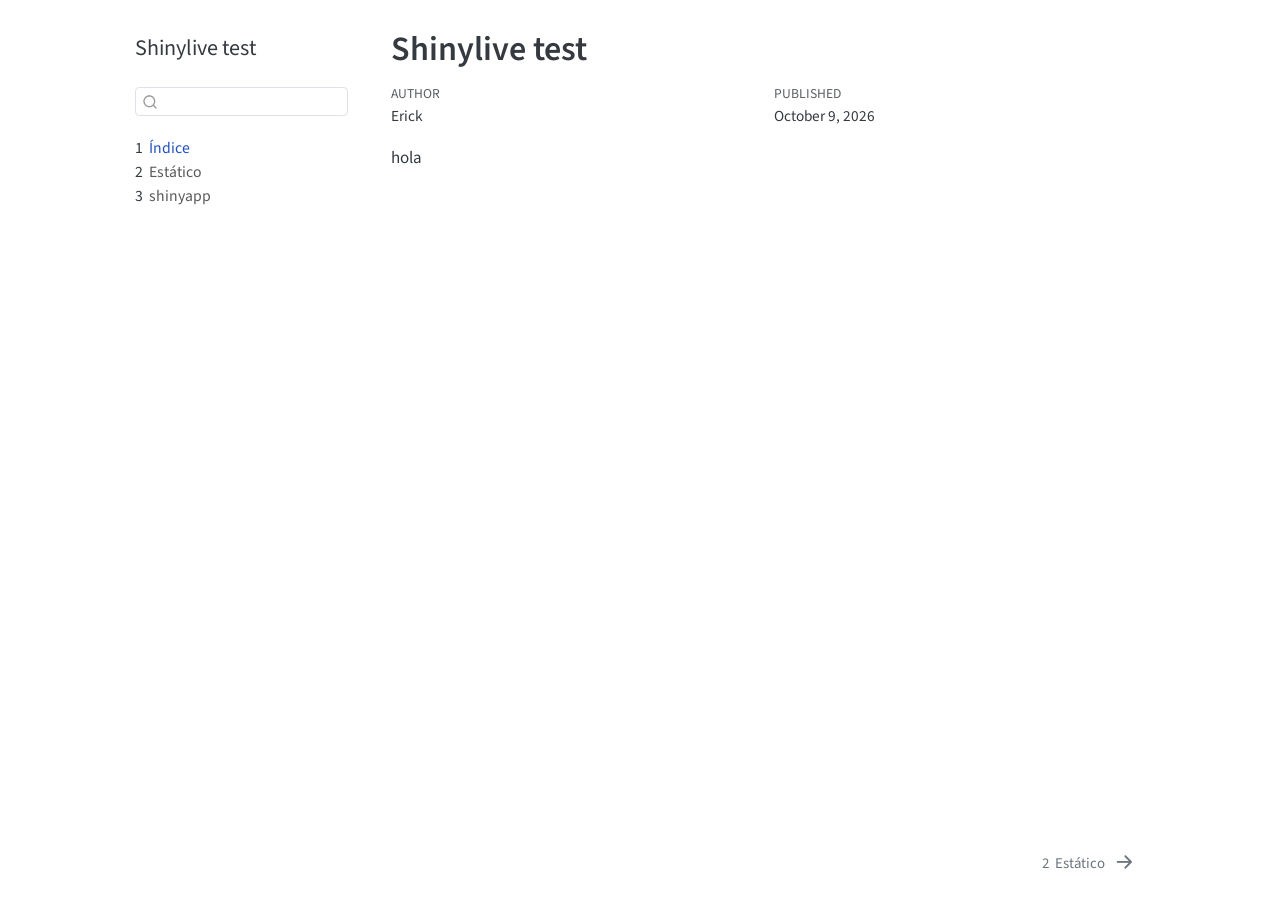
==== docs/index.html @ 16b0a20a "Publish site to docs/" ====
<!DOCTYPE html>
<html xmlns="http://www.w3.org/1999/xhtml" lang="en" xml:lang="en"><head>

<meta charset="utf-8">
<meta name="generator" content="quarto-1.10.18">

<meta name="viewport" content="width=device-width, initial-scale=1.0, user-scalable=yes">

<meta name="author" content="Erick">
<meta name="dcterms.date" content="2026-10-09">

<title>Shinylive test</title>
<style>
/* Default styles provided by pandoc.
** See https://pandoc.org/MANUAL.html#variables-for-html for config info.
*/
span.smallcaps{font-variant: small-caps;}
div.columns{display: flex; gap: 1.5em;}
div.column{flex: auto;}
@media screen {
div.columns{gap: min(4vw, 1.5em);}
div.column{overflow-x: auto;}
}
div.hanging-indent{margin-left: 1.5em; text-indent: -1.5em;}
ul.task-list{list-style: none;}
ul.task-list li input[type="checkbox"] {
  width: 0.8em;
  margin: 0 0.8em 0.2em -1em; /* quarto-specific, see https://github.com/quarto-dev/quarto-cli/issues/4556 */ 
  vertical-align: middle;
}
</style>


<script src="site_libs/quarto-nav/quarto-nav.js"></script>
<script src="site_libs/quarto-nav/headroom.min.js"></script>
<script src="site_libs/clipboard/clipboard.min.js"></script>
<script src="site_libs/quarto-search/autocomplete.umd.js"></script>
<script src="site_libs/quarto-search/fuse.min.js"></script>
<script src="site_libs/quarto-search/quarto-search.js"></script>
<meta name="quarto:offset" content="./">
<link href="./estatico.html" rel="next">
<script src="site_libs/quarto-html/quarto.js" type="module"></script>
<script src="site_libs/quarto-html/tabsets/tabsets.js" type="module"></script>
<script src="site_libs/quarto-html/popper.min.js"></script>
<script src="site_libs/quarto-html/tippy.umd.min.js"></script>
<script src="site_libs/quarto-html/anchor.min.js"></script>
<link href="site_libs/quarto-html/tippy.css" rel="stylesheet">
<link href="site_libs/quarto-html/quarto-syntax-highlighting-64a204ab8560d761af7679ceaba22944.css" rel="stylesheet" id="quarto-text-highlighting-styles">
<script src="site_libs/bootstrap/bootstrap.min.js"></script>
<link href="site_libs/bootstrap/bootstrap-icons.css" rel="stylesheet">
<link href="site_libs/bootstrap/bootstrap-631496449bf32ff9b0bb69a6bfd9195d.min.css" rel="stylesheet" append-hash="true" id="quarto-bootstrap" data-mode="light">
<script id="quarto-search-options" type="application/json">{
  "location": "sidebar",
  "copy-button": false,
  "collapse-after": 3,
  "panel-placement": "start",
  "type": "textbox",
  "limit": 50,
  "keyboard-shortcut": [
    "f",
    "/",
    "s"
  ],
  "show-item-context": false,
  "language": {
    "search-no-results-text": "No results",
    "search-matching-documents-text": "matching documents",
    "search-copy-link-title": "Copy link to search",
    "search-hide-matches-text": "Hide additional matches",
    "search-more-match-text": "more match in this document",
    "search-more-matches-text": "more matches in this document",
    "search-clear-button-title": "Clear",
    "search-text-placeholder": "",
    "search-detached-cancel-button-title": "Cancel",
    "search-submit-button-title": "Submit",
    "search-label": "Search"
  }
}</script>


</head>

<body class="nav-sidebar floating fullcontent quarto-light">

<div id="quarto-search-results"></div>
  <header id="quarto-header" class="headroom fixed-top">
  <nav class="quarto-secondary-nav">
    <div class="container-fluid d-flex">
      <button type="button" class="quarto-btn-toggle btn" data-bs-toggle="collapse" role="button" data-bs-target=".quarto-sidebar-collapse-item" aria-controls="quarto-sidebar" aria-expanded="false" aria-label="Toggle sidebar navigation" onclick="if (window.quartoToggleHeadroom) { window.quartoToggleHeadroom(); }">
        <i class="bi bi-layout-text-sidebar-reverse"></i>
      </button>
        <nav class="quarto-page-breadcrumbs" aria-label="breadcrumb"><ol class="breadcrumb"><li class="breadcrumb-item"><a href="./index.html"><span class="chapter-number">1</span>&nbsp; <span class="chapter-title">Índice</span></a></li></ol></nav>
        <a class="flex-grow-1" role="navigation" data-bs-toggle="collapse" data-bs-target=".quarto-sidebar-collapse-item" aria-controls="quarto-sidebar" aria-expanded="false" aria-label="Toggle sidebar navigation" onclick="if (window.quartoToggleHeadroom) { window.quartoToggleHeadroom(); }">      
        </a>
      <button type="button" class="btn quarto-search-button" aria-label="Search" onclick="window.quartoOpenSearch();">
        <i class="bi bi-search"></i>
      </button>
    </div>
  </nav>
</header>
<!-- content -->
<div id="quarto-content" class="quarto-container page-columns page-rows-contents page-layout-article">
<!-- sidebar -->
  <nav id="quarto-sidebar" class="sidebar collapse collapse-horizontal quarto-sidebar-collapse-item sidebar-navigation floating overflow-auto">
    <div class="pt-lg-2 mt-2 text-left sidebar-header">
    <div class="sidebar-title mb-0 py-0">
      <a href="./">Shinylive test</a> 
    </div>
      </div>
        <div class="mt-2 flex-shrink-0 align-items-center">
        <div class="sidebar-search">
        <div id="quarto-search" class="" title="Search"></div>
        </div>
        </div>
    <div class="sidebar-menu-container"> 
    <ul class="list-unstyled mt-1">
        <li class="sidebar-item">
  <div class="sidebar-item-container"> 
  <a href="./index.html" class="sidebar-item-text sidebar-link active">
 <span class="menu-text"><span class="chapter-number">1</span>&nbsp; <span class="chapter-title">Índice</span></span></a>
  </div>
</li>
        <li class="sidebar-item">
  <div class="sidebar-item-container"> 
  <a href="./estatico.html" class="sidebar-item-text sidebar-link">
 <span class="menu-text"><span class="chapter-number">2</span>&nbsp; <span class="chapter-title">Estático</span></span></a>
  </div>
</li>
        <li class="sidebar-item">
  <div class="sidebar-item-container"> 
  <a href="./shiny-app.html" class="sidebar-item-text sidebar-link">
 <span class="menu-text"><span class="chapter-number">3</span>&nbsp; <span class="chapter-title">shinyapp</span></span></a>
  </div>
</li>
    </ul>
    </div>
</nav>
<div id="quarto-sidebar-glass" class="quarto-sidebar-collapse-item" data-bs-toggle="collapse" data-bs-target=".quarto-sidebar-collapse-item"></div>
<!-- margin-sidebar -->
    
<!-- main -->
<main class="content" id="quarto-document-content">

<header id="title-block-header" class="quarto-title-block default">
<div class="quarto-title">
<h1 class="title">Shinylive test</h1>
</div>



<div class="quarto-title-meta">

    <div>
    <div class="quarto-title-meta-heading">Author</div>
    <div class="quarto-title-meta-contents">
             <p>Erick </p>
          </div>
  </div>
    
    <div>
    <div class="quarto-title-meta-heading">Published</div>
    <div class="quarto-title-meta-contents">
      <p class="date">October 9, 2026</p>
    </div>
  </div>
  
    
  </div>
  


</header>


<p>hola</p>



</main> <!-- /main -->
<script id="quarto-html-after-body" type="application/javascript">
  window.document.addEventListener("DOMContentLoaded", function (event) {
    const icon = "";
    const anchorJS = new window.AnchorJS();
    anchorJS.options = {
      placement: 'right',
      icon: icon
    };
    anchorJS.add('.anchored');
    const isCodeAnnotation = (el) => {
      for (const clz of el.classList) {
        if (clz.startsWith('code-annotation-')) {                     
          return true;
        }
      }
      return false;
    }
    const onCopySuccess = function(e) {
      // button target
      const button = e.trigger;
      // don't keep focus
      button.blur();
      // flash "checked"
      button.classList.add('code-copy-button-checked');
      var currentTitle = button.getAttribute("title");
      button.setAttribute("title", "Copied!");
      let tooltip;
      if (window.bootstrap) {
        button.setAttribute("data-bs-toggle", "tooltip");
        button.setAttribute("data-bs-placement", "left");
        button.setAttribute("data-bs-title", "Copied!");
        tooltip = new bootstrap.Tooltip(button, 
          { trigger: "manual", 
            customClass: "code-copy-button-tooltip",
            offset: [0, -8]});
        tooltip.show();    
      }
      setTimeout(function() {
        if (tooltip) {
          tooltip.hide();
          button.removeAttribute("data-bs-title");
          button.removeAttribute("data-bs-toggle");
          button.removeAttribute("data-bs-placement");
        }
        button.setAttribute("title", currentTitle);
        button.classList.remove('code-copy-button-checked');
      }, 1000);
      // clear code selection
      e.clearSelection();
    }
    const getTextToCopy = function(trigger) {
      const outerScaffold = trigger.parentElement.cloneNode(true);
      const codeEl = outerScaffold.querySelector('code');
      for (const childEl of codeEl.children) {
        if (isCodeAnnotation(childEl)) {
          childEl.remove();
        }
      }
      return codeEl.innerText;
    }
    const clipboard = new window.ClipboardJS('.code-copy-button:not([data-in-quarto-modal])', {
      text: getTextToCopy
    });
    clipboard.on('success', onCopySuccess);
    if (window.document.getElementById('quarto-embedded-source-code-modal')) {
      const clipboardModal = new window.ClipboardJS('.code-copy-button[data-in-quarto-modal]', {
        text: getTextToCopy,
        container: window.document.getElementById('quarto-embedded-source-code-modal')
      });
      clipboardModal.on('success', onCopySuccess);
    }
      var localhostRegex = new RegExp(/^(?:http|https):\/\/localhost\:?[0-9]*\//);
      var mailtoRegex = new RegExp(/^mailto:/);
        var filterRegex = new RegExp('/' + window.location.host + '/');
      var isInternal = (href) => {
          return filterRegex.test(href) || localhostRegex.test(href) || mailtoRegex.test(href);
      }
      // Inspect non-navigation links and adorn them if external
     var links = window.document.querySelectorAll('a[href]:not(.nav-link):not(.navbar-brand):not(.toc-action):not(.sidebar-link):not(.sidebar-item-toggle):not(.pagination-link):not(.no-external):not([aria-hidden]):not(.dropdown-item):not(.quarto-navigation-tool):not(.about-link)');
      for (var i=0; i<links.length; i++) {
        const link = links[i];
        if (!isInternal(link.href)) {
          // undo the damage that might have been done by quarto-nav.js in the case of
          // links that we want to consider external
          if (link.dataset.originalHref !== undefined) {
            link.href = link.dataset.originalHref;
          }
        }
      }
    function tippyHover(el, contentFn, onTriggerFn, onUntriggerFn) {
      const config = {
        allowHTML: true,
        maxWidth: 500,
        delay: 100,
        arrow: false,
        appendTo: function(el) {
            return el.parentElement;
        },
        interactive: true,
        interactiveBorder: 10,
        theme: 'quarto',
        placement: 'bottom-start',
      };
      if (contentFn) {
        config.content = contentFn;
      }
      if (onTriggerFn) {
        config.onTrigger = onTriggerFn;
      }
      if (onUntriggerFn) {
        config.onUntrigger = onUntriggerFn;
      }
      window.tippy(el, config); 
    }
    const noterefs = window.document.querySelectorAll('a[role="doc-noteref"]');
    for (var i=0; i<noterefs.length; i++) {
      const ref = noterefs[i];
      tippyHover(ref, function() {
        // use id or data attribute instead here
        let href = ref.getAttribute('data-footnote-href') || ref.getAttribute('href');
        try { href = new URL(href).hash; } catch {}
        const id = href.replace(/^#\/?/, "");
        const note = window.document.getElementById(id);
        if (note) {
          return note.innerHTML;
        } else {
          return "";
        }
      });
    }
    const xrefs = window.document.querySelectorAll('a.quarto-xref');
    const processXRef = (id, note) => {
      // Strip column container classes
      const stripColumnClz = (el) => {
        el.classList.remove("page-full", "page-columns");
        if (el.children) {
          for (const child of el.children) {
            stripColumnClz(child);
          }
        }
      }
      stripColumnClz(note)
      if (id === null || id.startsWith('sec-')) {
        // Special case sections, only their first couple elements
        const container = document.createElement("div");
        if (note.children && note.children.length > 2) {
          container.appendChild(note.children[0].cloneNode(true));
          for (let i = 1; i < note.children.length; i++) {
            const child = note.children[i];
            if (child.tagName === "P" && child.innerText === "") {
              continue;
            } else {
              container.appendChild(child.cloneNode(true));
              break;
            }
          }
          if (window.Quarto?.typesetMath) {
            window.Quarto.typesetMath(container);
          }
          return container.innerHTML
        } else {
          if (window.Quarto?.typesetMath) {
            window.Quarto.typesetMath(note);
          }
          return note.innerHTML;
        }
      } else {
        // Remove any anchor links if they are present
        const anchorLink = note.querySelector('a.anchorjs-link');
        if (anchorLink) {
          anchorLink.remove();
        }
        if (window.Quarto?.typesetMath) {
          window.Quarto.typesetMath(note);
        }
        if (note.classList.contains("callout")) {
          return note.outerHTML;
        } else {
          return note.innerHTML;
        }
      }
    }
    for (var i=0; i<xrefs.length; i++) {
      const xref = xrefs[i];
      tippyHover(xref, undefined, function(instance) {
        instance.disable();
        let url = xref.getAttribute('href');
        let hash = undefined; 
        if (url.startsWith('#')) {
          hash = url;
        } else {
          try { hash = new URL(url).hash; } catch {}
        }
        if (hash) {
          const id = hash.replace(/^#\/?/, "");
          const note = window.document.getElementById(id);
          if (note !== null) {
            try {
              const html = processXRef(id, note.cloneNode(true));
              instance.setContent(html);
            } finally {
              instance.enable();
              instance.show();
            }
          } else {
            // See if we can fetch this
            fetch(url.split('#')[0])
            .then(res => res.text())
            .then(html => {
              const parser = new DOMParser();
              const htmlDoc = parser.parseFromString(html, "text/html");
              const note = htmlDoc.getElementById(id);
              if (note !== null) {
                const html = processXRef(id, note);
                instance.setContent(html);
              } 
            }).finally(() => {
              instance.enable();
              instance.show();
            });
          }
        } else {
          // See if we can fetch a full url (with no hash to target)
          // This is a special case and we should probably do some content thinning / targeting
          fetch(url)
          .then(res => res.text())
          .then(html => {
            const parser = new DOMParser();
            const htmlDoc = parser.parseFromString(html, "text/html");
            const note = htmlDoc.querySelector('main.content');
            if (note !== null) {
              // This should only happen for chapter cross references
              // (since there is no id in the URL)
              // remove the first header
              if (note.children.length > 0 && note.children[0].tagName === "HEADER") {
                note.children[0].remove();
              }
              const html = processXRef(null, note);
              instance.setContent(html);
            } 
          }).finally(() => {
            instance.enable();
            instance.show();
          });
        }
      }, function(instance) {
      });
    }
        let selectedAnnoteEl;
        const selectorForAnnotation = ( cell, annotation) => {
          let cellAttr = 'data-code-cell="' + cell + '"';
          let lineAttr = 'data-code-annotation="' +  annotation + '"';
          const selector = 'span[' + cellAttr + '][' + lineAttr + ']';
          return selector;
        }
        const selectCodeLines = (annoteEl) => {
          const doc = window.document;
          const targetCell = annoteEl.getAttribute("data-target-cell");
          const targetAnnotation = annoteEl.getAttribute("data-target-annotation");
          const annoteSpan = window.document.querySelector(selectorForAnnotation(targetCell, targetAnnotation));
          const lines = annoteSpan.getAttribute("data-code-lines").split(",");
          const lineIds = lines.map((line) => {
            return targetCell + "-" + line;
          })
          let top = null;
          let height = null;
          let parent = null;
          if (lineIds.length > 0) {
              //compute the position of the single el (top and bottom and make a div)
              const el = window.document.getElementById(lineIds[0]);
              top = el.offsetTop;
              height = el.offsetHeight;
              parent = el.parentElement.parentElement;
            if (lineIds.length > 1) {
              const lastEl = window.document.getElementById(lineIds[lineIds.length - 1]);
              const bottom = lastEl.offsetTop + lastEl.offsetHeight;
              height = bottom - top;
            }
            if (top !== null && height !== null && parent !== null) {
              // cook up a div (if necessary) and position it 
              let div = window.document.getElementById("code-annotation-line-highlight");
              if (div === null) {
                div = window.document.createElement("div");
                div.setAttribute("id", "code-annotation-line-highlight");
                div.style.position = 'absolute';
                parent.appendChild(div);
              }
              div.style.top = top - 2 + "px";
              div.style.height = height + 4 + "px";
              div.style.left = 0;
              let gutterDiv = window.document.getElementById("code-annotation-line-highlight-gutter");
              if (gutterDiv === null) {
                gutterDiv = window.document.createElement("div");
                gutterDiv.setAttribute("id", "code-annotation-line-highlight-gutter");
                gutterDiv.style.position = 'absolute';
                const codeCell = window.document.getElementById(targetCell);
                const gutter = codeCell.querySelector('.code-annotation-gutter');
                gutter.appendChild(gutterDiv);
              }
              gutterDiv.style.top = top - 2 + "px";
              gutterDiv.style.height = height + 4 + "px";
            }
            selectedAnnoteEl = annoteEl;
          }
        };
        const unselectCodeLines = () => {
          const elementsIds = ["code-annotation-line-highlight", "code-annotation-line-highlight-gutter"];
          elementsIds.forEach((elId) => {
            const div = window.document.getElementById(elId);
            if (div) {
              div.remove();
            }
          });
          selectedAnnoteEl = undefined;
        };
          // Handle positioning of the toggle
      window.addEventListener(
        "resize",
        throttle(() => {
          elRect = undefined;
          if (selectedAnnoteEl) {
            selectCodeLines(selectedAnnoteEl);
          }
        }, 10)
      );
      function throttle(fn, ms) {
      let throttle = false;
      let timer;
        return (...args) => {
          if(!throttle) { // first call gets through
              fn.apply(this, args);
              throttle = true;
          } else { // all the others get throttled
              if(timer) clearTimeout(timer); // cancel #2
              timer = setTimeout(() => {
                fn.apply(this, args);
                timer = throttle = false;
              }, ms);
          }
        };
      }
        // Attach click handler to the DT
        const annoteDls = window.document.querySelectorAll('dt[data-target-cell]');
        for (const annoteDlNode of annoteDls) {
          annoteDlNode.addEventListener('click', (event) => {
            const clickedEl = event.target;
            if (clickedEl !== selectedAnnoteEl) {
              unselectCodeLines();
              const activeEl = window.document.querySelector('dt[data-target-cell].code-annotation-active');
              if (activeEl) {
                activeEl.classList.remove('code-annotation-active');
              }
              selectCodeLines(clickedEl);
              clickedEl.classList.add('code-annotation-active');
            } else {
              // Unselect the line
              unselectCodeLines();
              clickedEl.classList.remove('code-annotation-active');
            }
          });
        }
    const findCites = (el) => {
      const parentEl = el.parentElement;
      if (parentEl) {
        const cites = parentEl.dataset.cites;
        if (cites) {
          return {
            el,
            cites: cites.split(' ')
          };
        } else {
          return findCites(el.parentElement)
        }
      } else {
        return undefined;
      }
    };
    var bibliorefs = window.document.querySelectorAll('a[role="doc-biblioref"]');
    for (var i=0; i<bibliorefs.length; i++) {
      const ref = bibliorefs[i];
      const citeInfo = findCites(ref);
      if (citeInfo) {
        tippyHover(citeInfo.el, function() {
          var popup = window.document.createElement('div');
          citeInfo.cites.forEach(function(cite) {
            var citeDiv = window.document.createElement('div');
            citeDiv.classList.add('hanging-indent');
            citeDiv.classList.add('csl-entry');
            var biblioDiv = window.document.getElementById('ref-' + cite);
            if (biblioDiv) {
              citeDiv.innerHTML = biblioDiv.innerHTML;
            }
            popup.appendChild(citeDiv);
          });
          return popup.innerHTML;
        });
      }
    }
  });
  </script>
<nav class="page-navigation">
  <div class="nav-page nav-page-previous">
  </div>
  <div class="nav-page nav-page-next">
      <a href="./estatico.html" class="pagination-link" aria-label="Estático">
        <span class="nav-page-text"><span class="chapter-number">2</span>&nbsp; <span class="chapter-title">Estático</span></span> <i class="bi bi-arrow-right-short"></i>
      </a>
  </div>
</nav>
</div> <!-- /content -->




</body></html>
---- docs/site_libs/quarto-html/tippy.css ----
.tippy-box[data-animation=fade][data-state=hidden]{opacity:0}[data-tippy-root]{max-width:calc(100vw - 10px)}.tippy-box{position:relative;background-color:#333;color:#fff;border-radius:4px;font-size:14px;line-height:1.4;white-space:normal;outline:0;transition-property:transform,visibility,opacity}.tippy-box[data-placement^=top]>.tippy-arrow{bottom:0}.tippy-box[data-placement^=top]>.tippy-arrow:before{bottom:-7px;left:0;border-width:8px 8px 0;border-top-color:initial;transform-origin:center top}.tippy-box[data-placement^=bottom]>.tippy-arrow{top:0}.tippy-box[data-placement^=bottom]>.tippy-arrow:before{top:-7px;left:0;border-width:0 8px 8px;border-bottom-color:initial;transform-origin:center bottom}.tippy-box[data-placement^=left]>.tippy-arrow{right:0}.tippy-box[data-placement^=left]>.tippy-arrow:before{border-width:8px 0 8px 8px;border-left-color:initial;right:-7px;transform-origin:center left}.tippy-box[data-placement^=right]>.tippy-arrow{left:0}.tippy-box[data-placement^=right]>.tippy-arrow:before{left:-7px;border-width:8px 8px 8px 0;border-right-color:initial;transform-origin:center right}.tippy-box[data-inertia][data-state=visible]{transition-timing-function:cubic-bezier(.54,1.5,.38,1.11)}.tippy-arrow{width:16px;height:16px;color:#333}.tippy-arrow:before{content:"";position:absolute;border-color:transparent;border-style:solid}.tippy-content{position:relative;padding:5px 9px;z-index:1}
---- docs/site_libs/quarto-html/quarto-syntax-highlighting-64a204ab8560d761af7679ceaba22944.css ----
/* quarto syntax highlight colors */
:root {
  --quarto-hl-ot-color: #003B4F;
  --quarto-hl-at-color: #657422;
  --quarto-hl-ss-color: #20794D;
  --quarto-hl-an-color: #5E5E5E;
  --quarto-hl-fu-color: #4758AB;
  --quarto-hl-st-color: #20794D;
  --quarto-hl-cf-color: #003B4F;
  --quarto-hl-op-color: #5E5E5E;
  --quarto-hl-er-color: #AD0000;
  --quarto-hl-bn-color: #AD0000;
  --quarto-hl-al-color: #AD0000;
  --quarto-hl-va-color: #111111;
  --quarto-hl-bu-color: inherit;
  --quarto-hl-ex-color: inherit;
  --quarto-hl-pp-color: #AD0000;
  --quarto-hl-in-color: #5E5E5E;
  --quarto-hl-vs-color: #20794D;
  --quarto-hl-wa-color: #5E5E5E;
  --quarto-hl-do-color: #5E5E5E;
  --quarto-hl-im-color: #00769E;
  --quarto-hl-ch-color: #20794D;
  --quarto-hl-dt-color: #AD0000;
  --quarto-hl-fl-color: #AD0000;
  --quarto-hl-co-color: #5E5E5E;
  --quarto-hl-cv-color: #5E5E5E;
  --quarto-hl-cn-color: #8f5902;
  --quarto-hl-sc-color: #5E5E5E;
  --quarto-hl-dv-color: #AD0000;
  --quarto-hl-kw-color: #003B4F;
}

/* other quarto variables */
:root {
  --quarto-font-monospace: SFMono-Regular, Menlo, Monaco, Consolas, "Liberation Mono", "Courier New", monospace;
}

/* syntax highlight based on Pandoc's rules */
pre > code.sourceCode > span {
  color: #003B4F;
}

code.sourceCode > span {
  color: #003B4F;
}

div.sourceCode,
div.sourceCode pre.sourceCode {
  color: #003B4F;
}

/* Normal */
code span {
  color: #003B4F;
}

/* Alert */
code span.al {
  color: #AD0000;
  font-style: inherit;
}

/* Annotation */
code span.an {
  color: #5E5E5E;
  font-style: inherit;
}

/* Attribute */
code span.at {
  color: #657422;
  font-style: inherit;
}

/* BaseN */
code span.bn {
  color: #AD0000;
  font-style: inherit;
}

/* BuiltIn */
code span.bu {
  font-style: inherit;
}

/* ControlFlow */
code span.cf {
  color: #003B4F;
  font-weight: bold;
  font-style: inherit;
}

/* Char */
code span.ch {
  color: #20794D;
  font-style: inherit;
}

/* Constant */
code span.cn {
  color: #8f5902;
  font-style: inherit;
}

/* Comment */
code span.co {
  color: #5E5E5E;
  font-style: inherit;
}

/* CommentVar */
code span.cv {
  color: #5E5E5E;
  font-style: italic;
}

/* Documentation */
code span.do {
  color: #5E5E5E;
  font-style: italic;
}

/* DataType */
code span.dt {
  color: #AD0000;
  font-style: inherit;
}

/* DecVal */
code span.dv {
  color: #AD0000;
  font-style: inherit;
}

/* Error */
code span.er {
  color: #AD0000;
  font-style: inherit;
}

/* Extension */
code span.ex {
  font-style: inherit;
}

/* Float */
code span.fl {
  color: #AD0000;
  font-style: inherit;
}

/* Function */
code span.fu {
  color: #4758AB;
  font-style: inherit;
}

/* Import */
code span.im {
  color: #00769E;
  font-style: inherit;
}

/* Information */
code span.in {
  color: #5E5E5E;
  font-style: inherit;
}

/* Keyword */
code span.kw {
  color: #003B4F;
  font-weight: bold;
  font-style: inherit;
}

/* Operator */
code span.op {
  color: #5E5E5E;
  font-style: inherit;
}

/* Other */
code span.ot {
  color: #003B4F;
  font-style: inherit;
}

/* Preprocessor */
code span.pp {
  color: #AD0000;
  font-style: inherit;
}

/* SpecialChar */
code span.sc {
  color: #5E5E5E;
  font-style: inherit;
}

/* SpecialString */
code span.ss {
  color: #20794D;
  font-style: inherit;
}

/* String */
code span.st {
  color: #20794D;
  font-style: inherit;
}

/* Variable */
code span.va {
  color: #111111;
  font-style: inherit;
}

/* VerbatimString */
code span.vs {
  color: #20794D;
  font-style: inherit;
}

/* Warning */
code span.wa {
  color: #5E5E5E;
  font-style: italic;
}

.prevent-inlining {
  content: "</";
}

/*# sourceMappingURL=9d8d5bb603a83b8298b89080a598c93b.css.map */
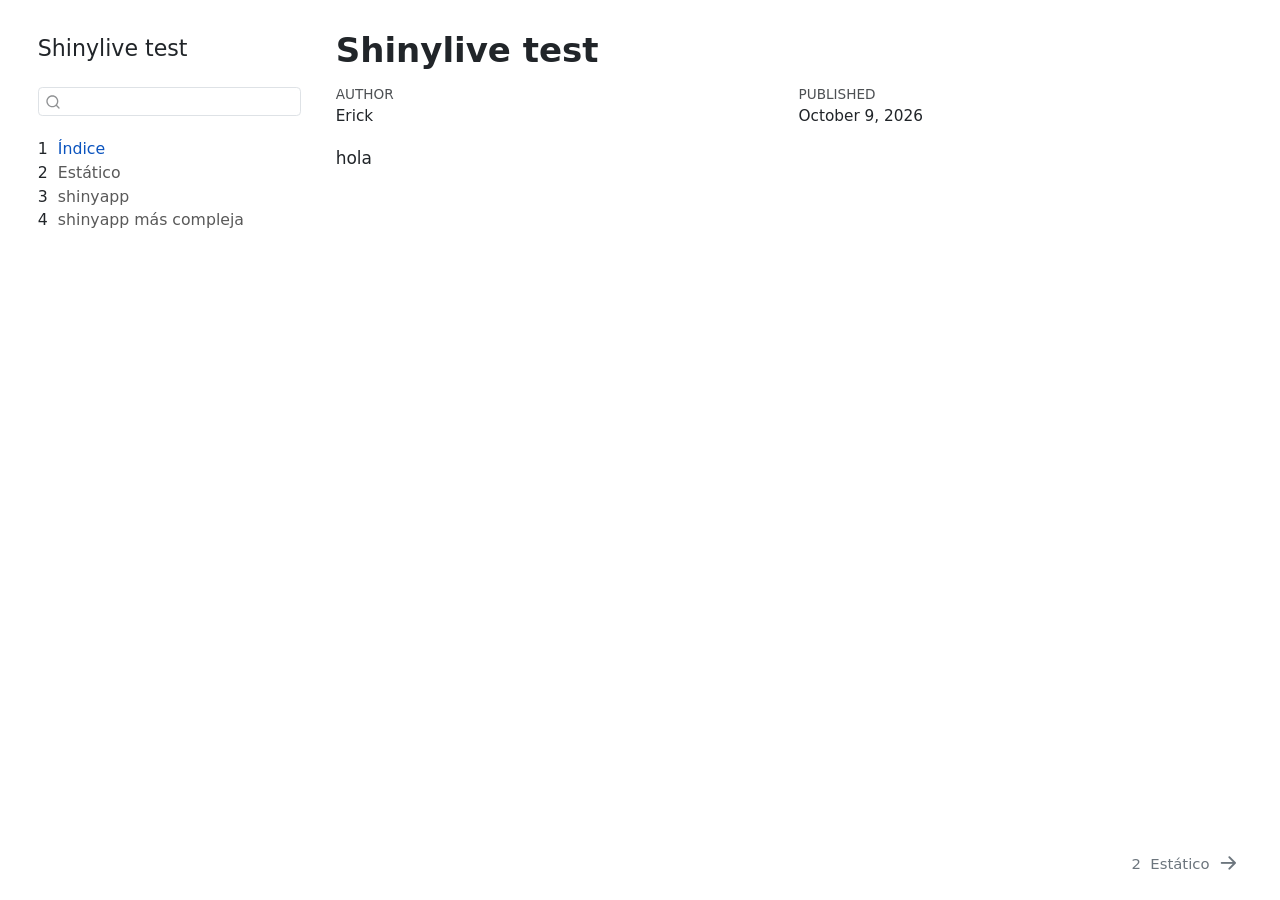
==== commit 4e033d90: "Actualización index" ====
--- a/docs/index.html
+++ b/docs/index.html
@@ -48,7 +48,7 @@
 <link href="site_libs/quarto-html/quarto-syntax-highlighting-64a204ab8560d761af7679ceaba22944.css" rel="stylesheet" id="quarto-text-highlighting-styles">
 <script src="site_libs/bootstrap/bootstrap.min.js"></script>
 <link href="site_libs/bootstrap/bootstrap-icons.css" rel="stylesheet">
-<link href="site_libs/bootstrap/bootstrap-631496449bf32ff9b0bb69a6bfd9195d.min.css" rel="stylesheet" append-hash="true" id="quarto-bootstrap" data-mode="light">
+<link href="site_libs/bootstrap/bootstrap-ed1dd126299ed36077d375b8a45118e7.min.css" rel="stylesheet" append-hash="true" id="quarto-bootstrap" data-mode="light">
 <script id="quarto-search-options" type="application/json">{
   "location": "sidebar",
   "copy-button": false,
@@ -130,6 +130,12 @@
   <div class="sidebar-item-container"> 
   <a href="./shiny-app.html" class="sidebar-item-text sidebar-link">
  <span class="menu-text"><span class="chapter-number">3</span>&nbsp; <span class="chapter-title">shinyapp</span></span></a>
+  </div>
+</li>
+        <li class="sidebar-item">
+  <div class="sidebar-item-container"> 
+  <a href="./shiny-app2.html" class="sidebar-item-text sidebar-link">
+ <span class="menu-text"><span class="chapter-number">4</span>&nbsp; <span class="chapter-title">shinyapp más compleja</span></span></a>
   </div>
 </li>
     </ul>
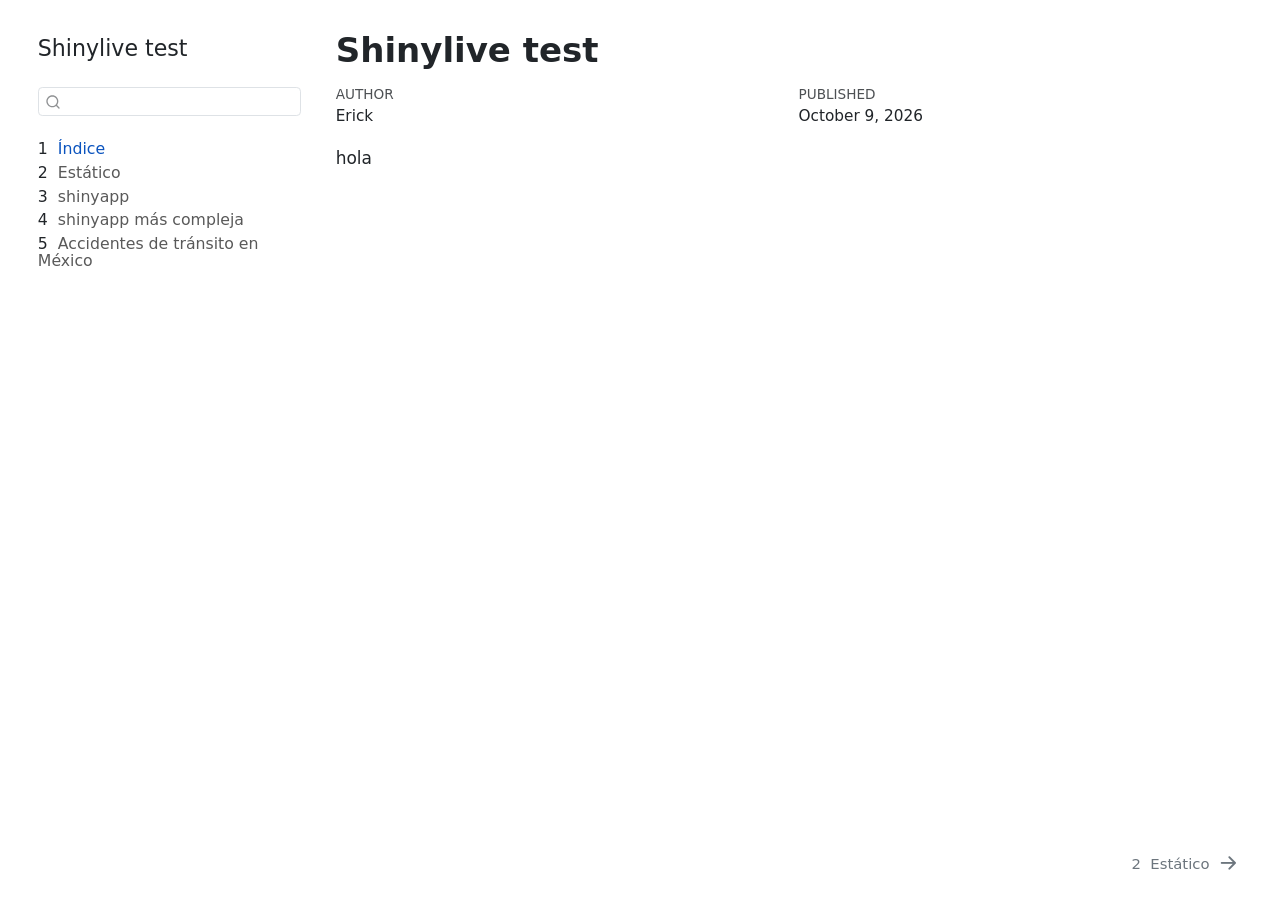
==== commit 76294790: "Index" ====
--- a/docs/index.html
+++ b/docs/index.html
@@ -136,6 +136,12 @@
   <div class="sidebar-item-container"> 
   <a href="./shiny-app2.html" class="sidebar-item-text sidebar-link">
  <span class="menu-text"><span class="chapter-number">4</span>&nbsp; <span class="chapter-title">shinyapp más compleja</span></span></a>
+  </div>
+</li>
+        <li class="sidebar-item">
+  <div class="sidebar-item-container"> 
+  <a href="./shiny-dashboard-accidentes.html" class="sidebar-item-text sidebar-link">
+ <span class="menu-text"><span class="chapter-number">5</span>&nbsp; <span class="chapter-title">Accidentes de tránsito en México</span></span></a>
   </div>
 </li>
     </ul>
